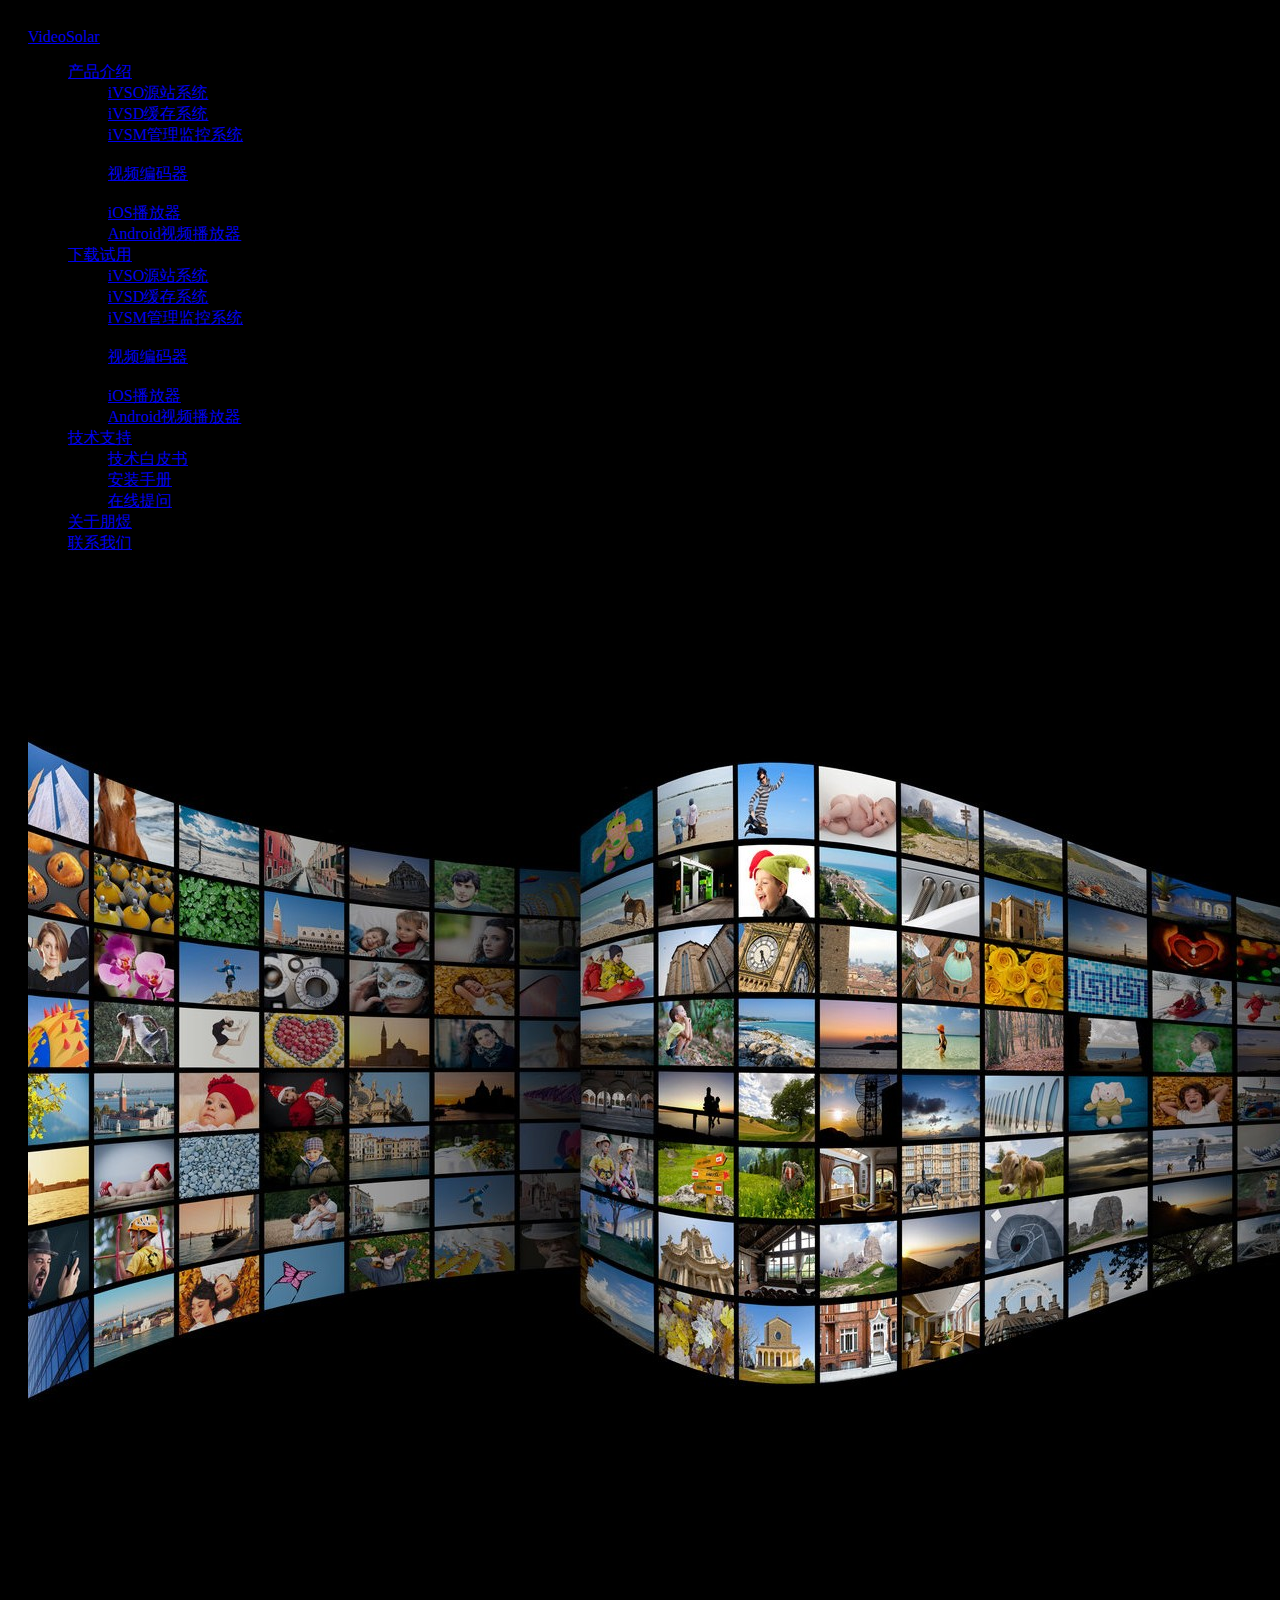
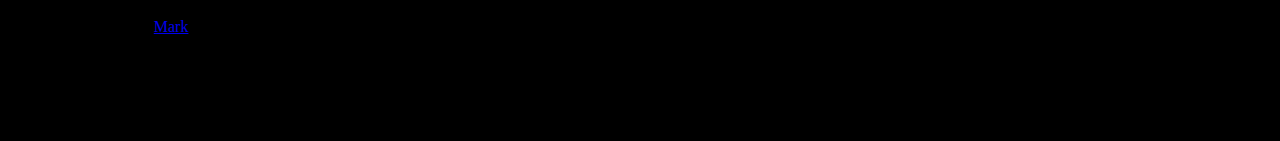
==== site/index.html @ 0e1bd5d5 "initial" ====
<html>
<title>上海朋煜网络技术有限公司  | 专业互联网视频解决方案提供商</title>


<head>
<meta charset="UTF-8" />
<style type="text/css" id="static-stylesheet"></style>
	<link rel="stylesheet" href="http://w-63950-31230-26986.582215974.free.sites.qifeiye.com/qfy-content/cache/scripts/d2c281955e131b23cc7ea88f8da4b026.css" type="text/css" media="all" /> 
	<link rel='stylesheet' id='dt-main-css'  href='http://w-63950-31230-26986.582215974.free.sites.qifeiye.com/qfy-content/themes/qfy-01/css/main.css?ver=1.16' type='text/css' media='all' />
	<link rel="stylesheet" href="http://w-63950-31230-26986.582215974.free.sites.qifeiye.com/qfy-content/cache/scripts/571f2d7b2777e02d24e087f4151607c6.css" type="text/css" media="all" /> 

  	<link href="http://apps.bdimg.com/libs/bootstrap/3.3.0/css/bootstrap.min.css" rel="stylesheet">
   	<script src="http://apps.bdimg.com/libs/jquery/2.0.0/jquery.min.js"></script>
   	<script src="http://apps.bdimg.com/libs/bootstrap/3.3.0/js/bootstrap.min.js"></script>

</head>

<body>
	<style type="text/css">
		body { padding-top: 20px; padding-left: 20px; padding-right: 20px; padding-bottom: 0px; background-color: black;}}
	</style>
<div>
	<nav class="navbar navbar-inverse" role="navigation">
		<style type="text/css">
		body { background-color: black;}
		</style>
	   <div class="navbar-header">
	      <a class="navbar-brand" href="#">VideoSolar</a>
	   </div>
	   <div>
	      <ul class="nav navbar-nav navbar-left">
	         <li class="dropdown">
	            <a href="#" class="dropdown-toggle" data-toggle="dropdown">
	               产品介绍 
	               <b class="caret"></b>
	            </a>
	            <ul class="dropdown-menu">
	               <li><a href="#">iVSO源站系统</a></li>
	               <li><a href="#">iVSD缓存系统</a></li>
	               <li><a href="#">iVSM管理监控系统</a></li>
	               <li class="divider"></li>
	               <li><a href="#">视频编码器</a></li>
	               <li class="divider"></li>
	               <li><a href="#">iOS播放器</a></li>
	               <li><a href="#">Android视频播放器</a></li>
	            </ul>
	         </li>
	         <li class="dropdown">
	            <a href="#" class="dropdown-toggle" data-toggle="dropdown">
	               下载试用 
	               <b class="caret"></b>
	            </a>
	            <ul class="dropdown-menu">
	               <li><a href="#">iVSO源站系统</a></li>
	               <li><a href="#">iVSD缓存系统</a></li>
	               <li><a href="#">iVSM管理监控系统</a></li>
	               <li class="divider"></li>
	               <li><a href="#">视频编码器</a></li>
	               <li class="divider"></li>
	               <li><a href="#">iOS播放器</a></li>
	               <li><a href="#">Android视频播放器</a></li>
	            </ul>
	         </li>

	         <li class="dropdown">
	            <a href="#" class="dropdown-toggle" data-toggle="dropdown">
	               技术支持 
	               <b class="caret"></b>
	            </a>
	            <ul class="dropdown-menu">
	               <li><a href="#">技术白皮书</a></li>
	               <li><a href="#">安装手册</a></li>
	               <li><a href="#">在线提问</a></li>
	            </ul>
	         </li>
	         <li><a href="#">关于朋煜</a></li>
	         <li><a href="#">联系我们</a></li>
	      </ul>
	   </div>
	</nav>
</div>



<img src="i/vid-streams.jpg"  alt="万千视频世界" class="img-responsive"/>

<div class="jumbotron">
		<style type="text/css">
		.jumbotron { background-color: black;}
		</style>
      <div id='content' class='row-fluid'>
        <h2>Hello, world!</h2>
        <p class="blog-post-meta">January 1, 2014 by <a href="#">Mark</a></p>
        <p>This is a template for a simple marketing or informational website. It includes a large callout called a jumbotron and three supporting pieces of content. Use it as a starting point to create something more unique.</p>
        <p><a class="btn btn-primary btn-lg" role="button">阅读全文 &raquo;</a></p>
      </div>
</div>

</body>

</html>
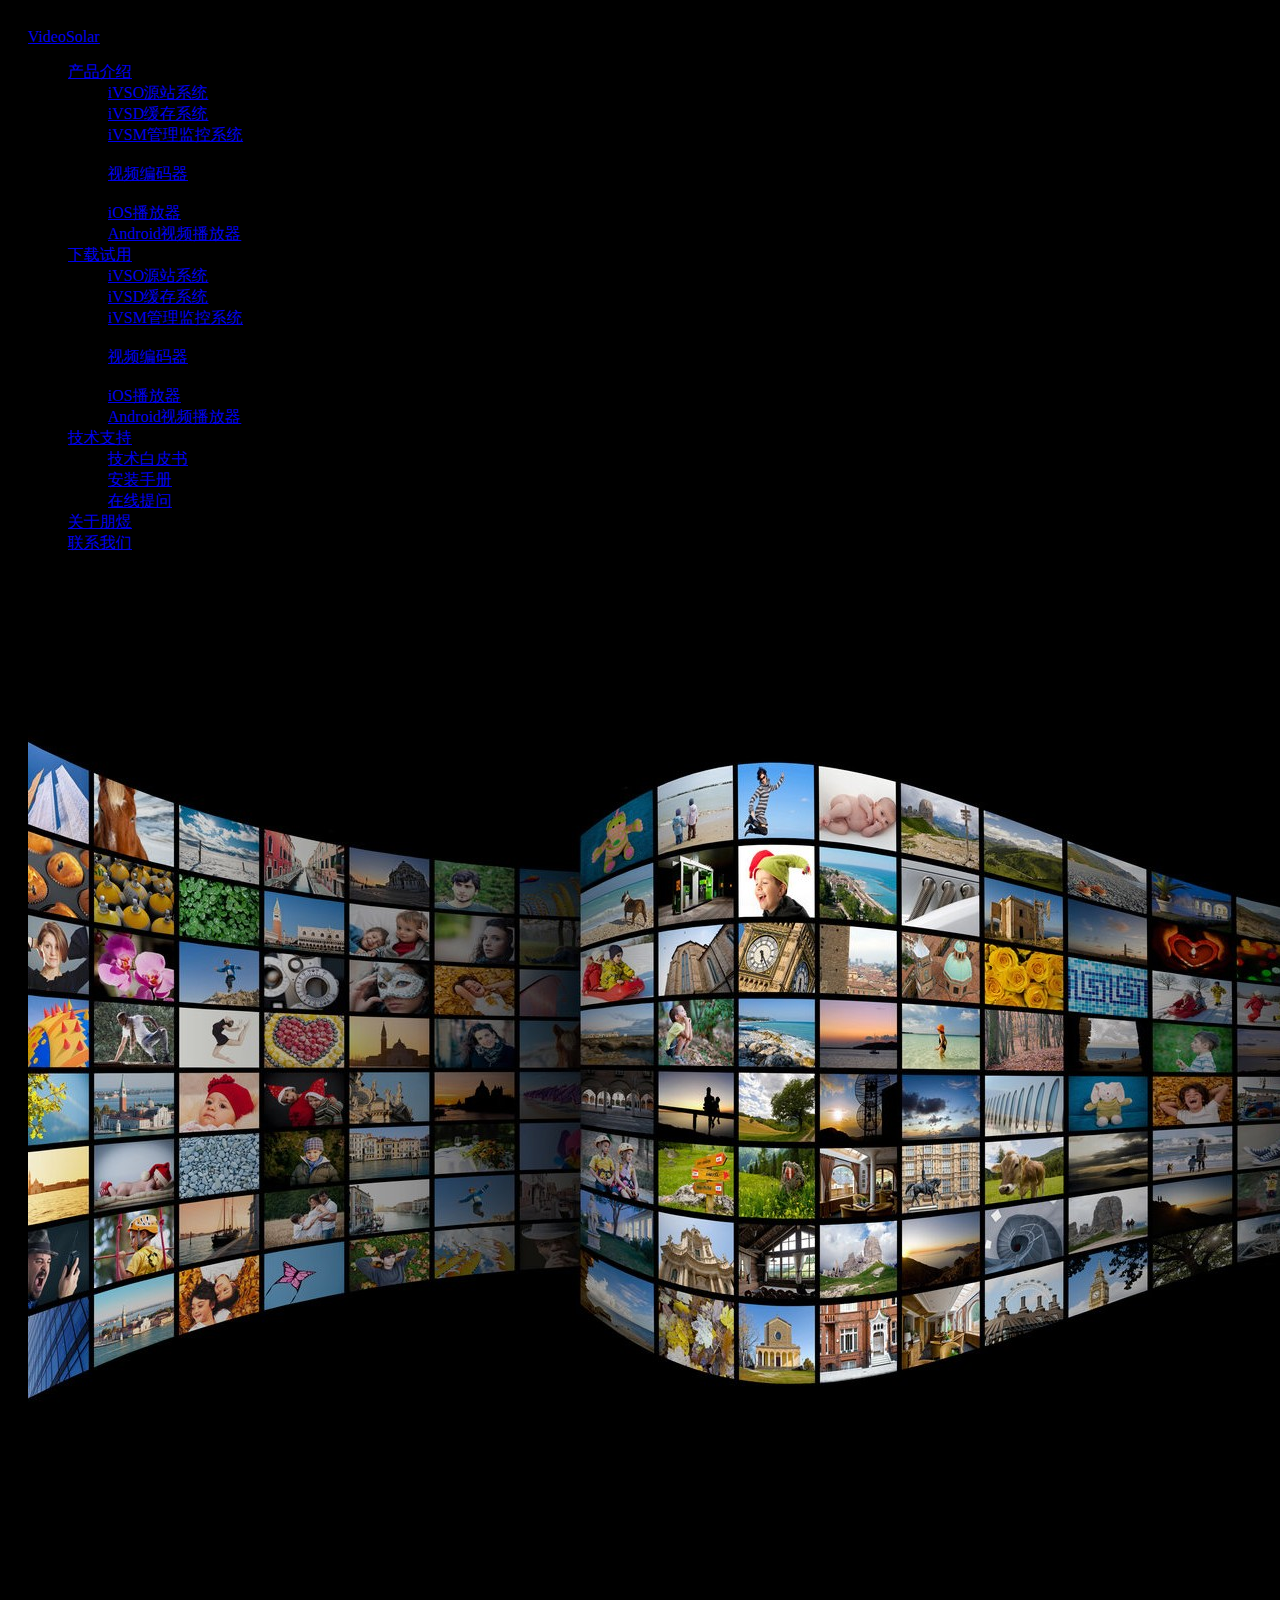
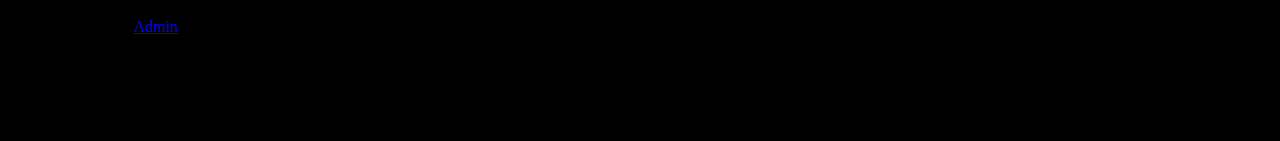
==== commit b1137802: "update first message" ====
--- a/site/index.html
+++ b/site/index.html
@@ -89,9 +89,9 @@
 		.jumbotron { background-color: black;}
 		</style>
       <div id='content' class='row-fluid'>
-        <h2>Hello, world!</h2>
-        <p class="blog-post-meta">January 1, 2014 by <a href="#">Mark</a></p>
-        <p>This is a template for a simple marketing or informational website. It includes a large callout called a jumbotron and three supporting pieces of content. Use it as a starting point to create something more unique.</p>
+        <h2>PengYu releases video solution VideoSolar™!</h2>
+        <p class="blog-post-meta">Nov. 7, 2015 by <a href="#">Admin</a></p>
+        <p>PengYu ltd. powers video and audio with customizable software and cloud services for organizations to build, deploy, and manage professional-quality live and on-demand streaming solutions. We call it VideoSolar™.</p>
         <p><a class="btn btn-primary btn-lg" role="button">阅读全文 &raquo;</a></p>
       </div>
 </div>
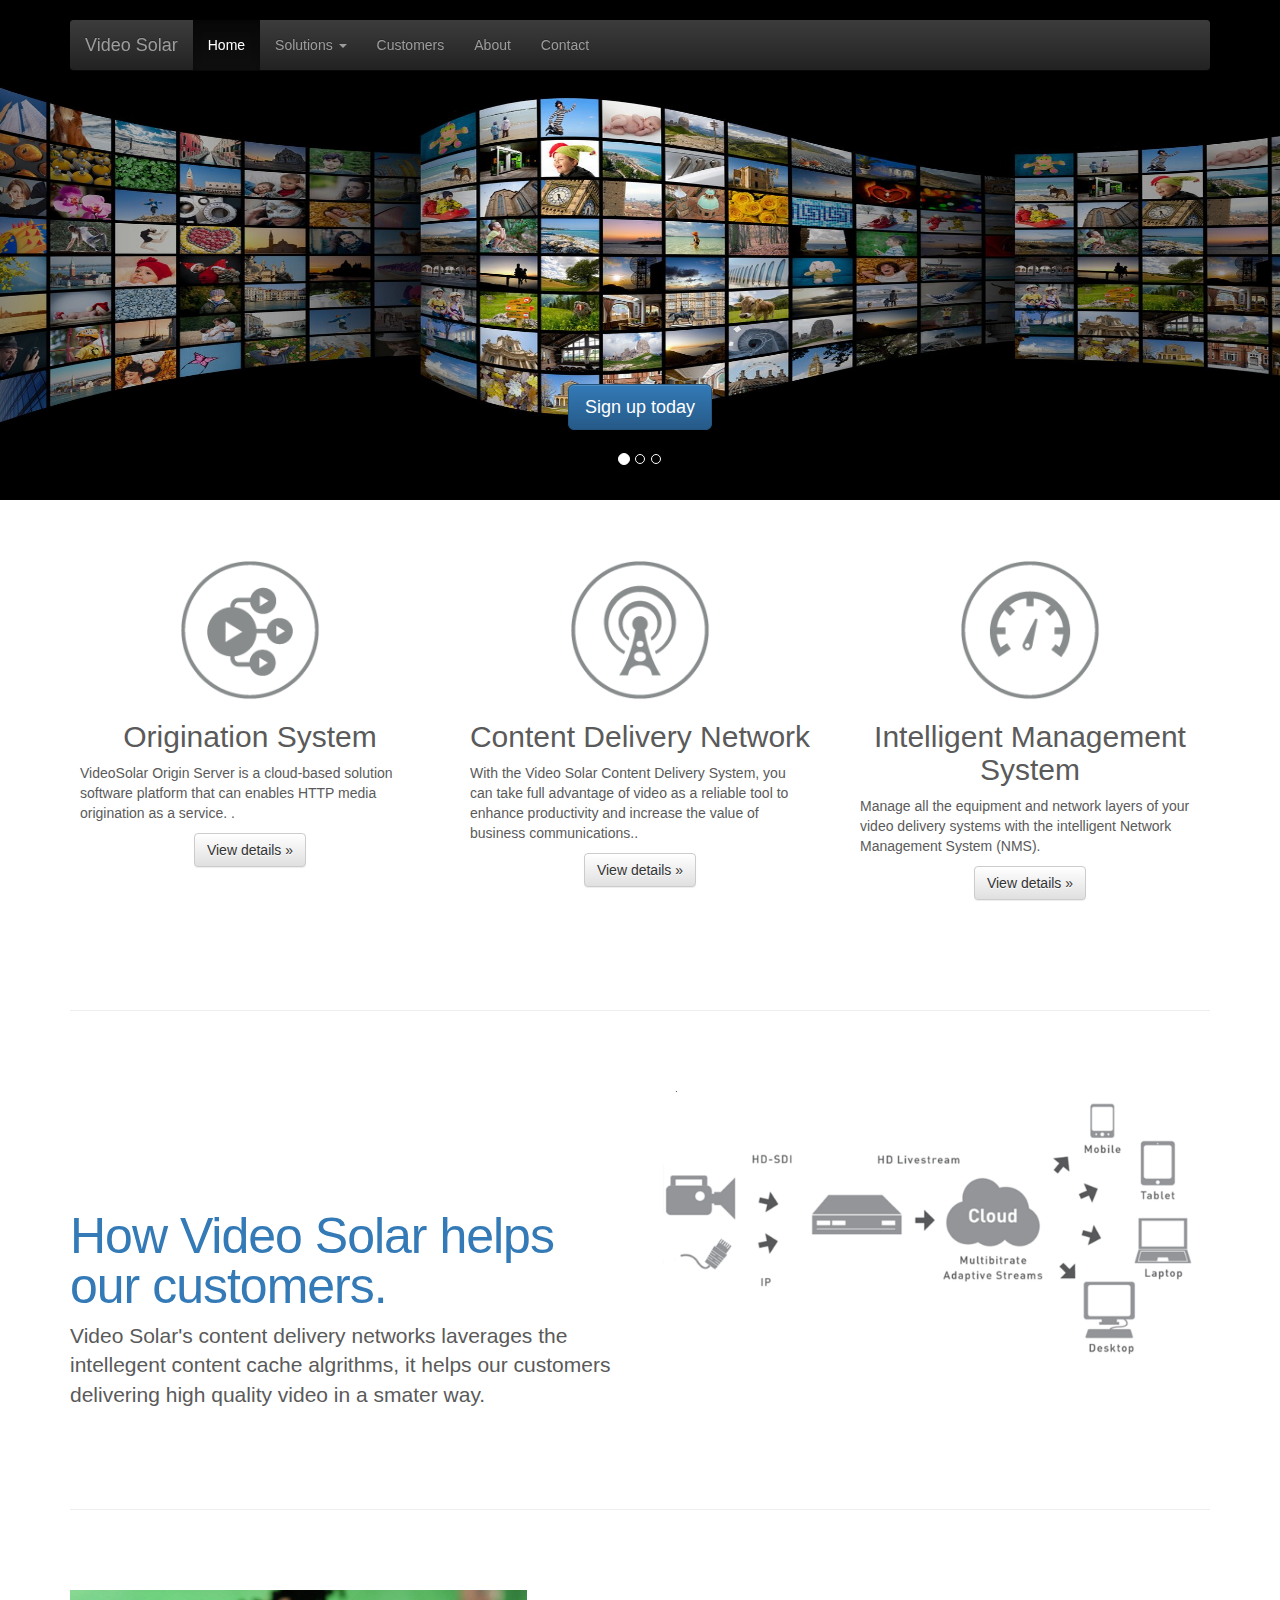
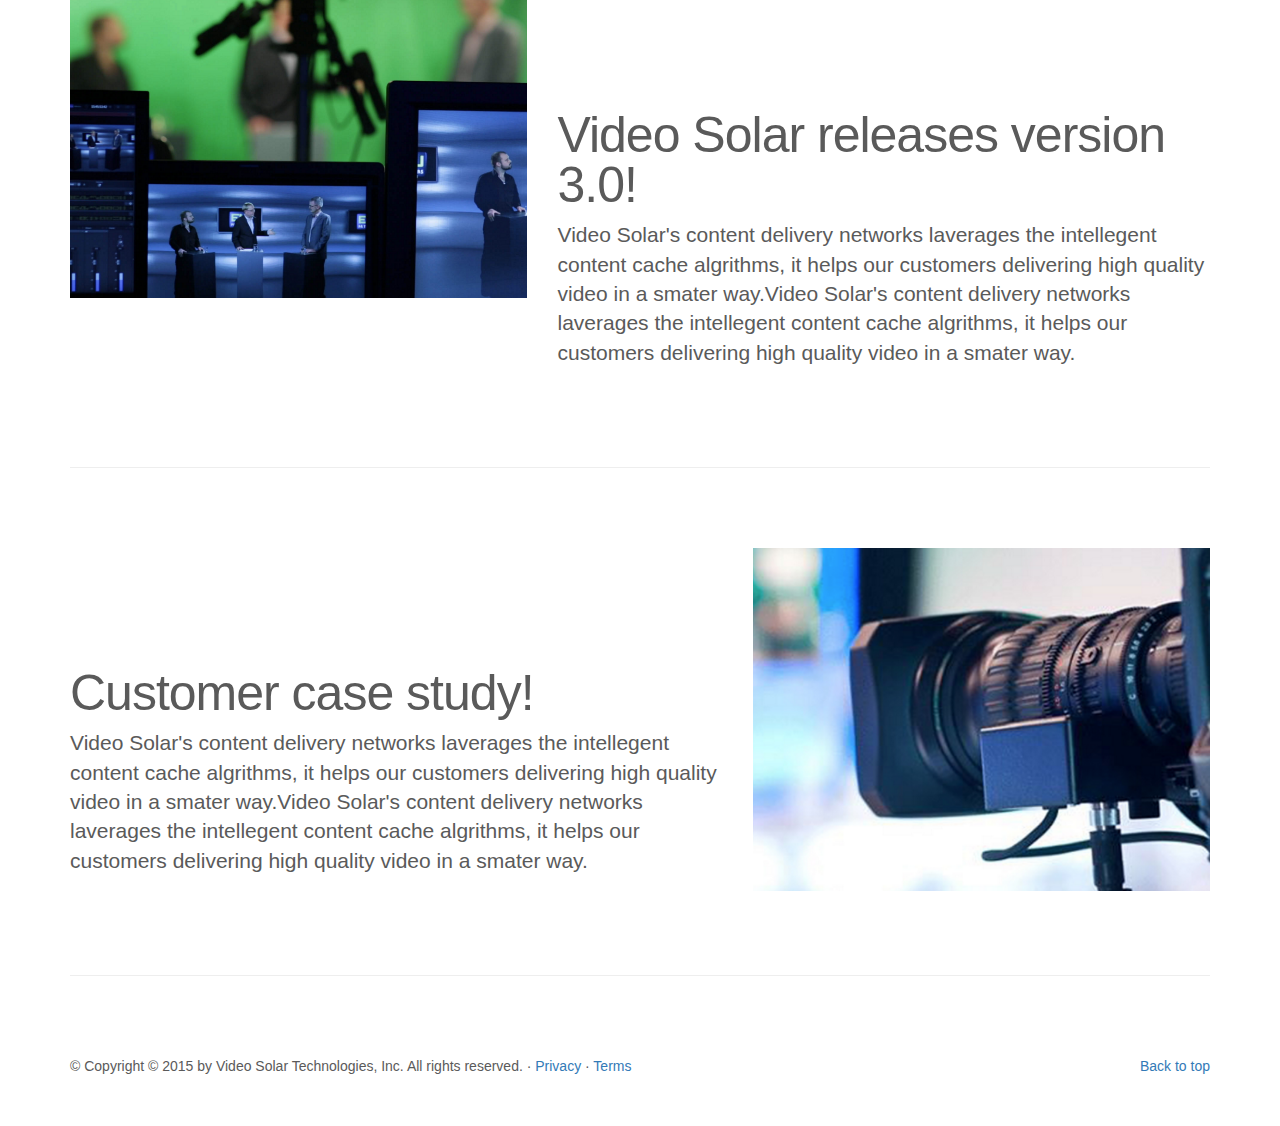
==== commit c1aceed7: "add news product page" ====
--- a/site/index.html
+++ b/site/index.html
@@ -1,101 +1,280 @@
-<html>
-<title>上海朋煜网络技术有限公司  | 专业互联网视频解决方案提供商</title>
-
-
-<head>
-<meta charset="UTF-8" />
-<style type="text/css" id="static-stylesheet"></style>
-	<link rel="stylesheet" href="http://w-63950-31230-26986.582215974.free.sites.qifeiye.com/qfy-content/cache/scripts/d2c281955e131b23cc7ea88f8da4b026.css" type="text/css" media="all" /> 
-	<link rel='stylesheet' id='dt-main-css'  href='http://w-63950-31230-26986.582215974.free.sites.qifeiye.com/qfy-content/themes/qfy-01/css/main.css?ver=1.16' type='text/css' media='all' />
-	<link rel="stylesheet" href="http://w-63950-31230-26986.582215974.free.sites.qifeiye.com/qfy-content/cache/scripts/571f2d7b2777e02d24e087f4151607c6.css" type="text/css" media="all" /> 
-
-  	<link href="http://apps.bdimg.com/libs/bootstrap/3.3.0/css/bootstrap.min.css" rel="stylesheet">
-   	<script src="http://apps.bdimg.com/libs/jquery/2.0.0/jquery.min.js"></script>
-   	<script src="http://apps.bdimg.com/libs/bootstrap/3.3.0/js/bootstrap.min.js"></script>
-
-</head>
-
-<body>
-	<style type="text/css">
-		body { padding-top: 20px; padding-left: 20px; padding-right: 20px; padding-bottom: 0px; background-color: black;}}
-	</style>
-<div>
-	<nav class="navbar navbar-inverse" role="navigation">
-		<style type="text/css">
-		body { background-color: black;}
-		</style>
-	   <div class="navbar-header">
-	      <a class="navbar-brand" href="#">VideoSolar</a>
-	   </div>
-	   <div>
-	      <ul class="nav navbar-nav navbar-left">
-	         <li class="dropdown">
-	            <a href="#" class="dropdown-toggle" data-toggle="dropdown">
-	               产品介绍 
-	               <b class="caret"></b>
-	            </a>
-	            <ul class="dropdown-menu">
-	               <li><a href="#">iVSO源站系统</a></li>
-	               <li><a href="#">iVSD缓存系统</a></li>
-	               <li><a href="#">iVSM管理监控系统</a></li>
-	               <li class="divider"></li>
-	               <li><a href="#">视频编码器</a></li>
-	               <li class="divider"></li>
-	               <li><a href="#">iOS播放器</a></li>
-	               <li><a href="#">Android视频播放器</a></li>
-	            </ul>
-	         </li>
-	         <li class="dropdown">
-	            <a href="#" class="dropdown-toggle" data-toggle="dropdown">
-	               下载试用 
-	               <b class="caret"></b>
-	            </a>
-	            <ul class="dropdown-menu">
-	               <li><a href="#">iVSO源站系统</a></li>
-	               <li><a href="#">iVSD缓存系统</a></li>
-	               <li><a href="#">iVSM管理监控系统</a></li>
-	               <li class="divider"></li>
-	               <li><a href="#">视频编码器</a></li>
-	               <li class="divider"></li>
-	               <li><a href="#">iOS播放器</a></li>
-	               <li><a href="#">Android视频播放器</a></li>
-	            </ul>
-	         </li>
-
-	         <li class="dropdown">
-	            <a href="#" class="dropdown-toggle" data-toggle="dropdown">
-	               技术支持 
-	               <b class="caret"></b>
-	            </a>
-	            <ul class="dropdown-menu">
-	               <li><a href="#">技术白皮书</a></li>
-	               <li><a href="#">安装手册</a></li>
-	               <li><a href="#">在线提问</a></li>
-	            </ul>
-	         </li>
-	         <li><a href="#">关于朋煜</a></li>
-	         <li><a href="#">联系我们</a></li>
-	      </ul>
-	   </div>
-	</nav>
-</div>
-
-
-
-<img src="i/vid-streams.jpg"  alt="万千视频世界" class="img-responsive"/>
-
-<div class="jumbotron">
-		<style type="text/css">
-		.jumbotron { background-color: black;}
-		</style>
-      <div id='content' class='row-fluid'>
-        <h2>PengYu releases video solution VideoSolar™!</h2>
-        <p class="blog-post-meta">Nov. 7, 2015 by <a href="#">Admin</a></p>
-        <p>PengYu ltd. powers video and audio with customizable software and cloud services for organizations to build, deploy, and manage professional-quality live and on-demand streaming solutions. We call it VideoSolar™.</p>
-        <p><a class="btn btn-primary btn-lg" role="button">阅读全文 &raquo;</a></p>
-      </div>
-</div>
-
-</body>
-
+
+<!DOCTYPE html>
+<html lang="en">
+<head>
+  <meta charset="utf-8">
+  <meta http-equiv="X-UA-Compatible" content="IE=edge">
+  <meta name="viewport" content="width=device-width, initial-scale=1">
+  <!-- The above 3 meta tags *must* come first in the head; any other head content must come *after* these tags -->
+  <meta name="description" content="">
+  <meta name="author" content="">
+  <link rel="icon" href="i/favicon.ico">
+
+  <title>上海朋煜网络技术有限公司  | 专业互联网视频解决方案提供商</title>
+
+  <!-- Bootstrap core CSS -->
+  <!-- Latest compiled and minified CSS -->
+  <!--<link href="http://cdn.bootcss.com/bootstrap/3.3.5/css/bootstrap.min.css" rel="stylesheet">
+  -->
+  <link href="script/bootstrap.min.css" rel="stylesheet">
+
+  <!-- Optional theme -->
+  <!--<link href="http://cdn.bootcss.com/bootstrap/3.3.5/css/bootstrap-theme.min.css" rel="stylesheet">
+  -->
+  <link href="script/bootstrap-theme.min.css" rel="stylesheet">
+
+  <!-- Just for debugging purposes. Don't actually copy these 2 lines! -->
+  <!--[if lt IE 9]>
+  <script src="../../assets/js/ie8-responsive-file-warning.js"></script>
+  <![endif]-->
+  <!--<script src="../../assets/js/ie-emulation-modes-warning.js"></script>
+-->
+<!-- HTML5 shim and Respond.js for IE8 support of HTML5 elements and media queries -->
+<!--[if lt IE 9]>
+<script src="https://oss.maxcdn.com/html5shiv/3.7.2/html5shiv.min.js"></script>
+<script src="https://oss.maxcdn.com/respond/1.4.2/respond.min.js"></script>
+<![endif]-->
+
+<!-- Custom styles for this template -->
+<link href="carousel.css" rel="stylesheet"></head>
+<!-- NAVBAR
+================================================== -->
+<body>
+<div class="navbar-wrapper">
+  <div class="container">
+
+    <nav class="navbar navbar-inverse navbar-static-top">
+      <div class="container">
+        <div class="navbar-header">
+          <button type="button" class="navbar-toggle collapsed" data-toggle="collapse" data-target="#navbar" aria-expanded="false" aria-controls="navbar">
+            <span class="sr-only">Toggle navigation</span>
+            <span class="icon-bar"></span>
+            <span class="icon-bar"></span>
+            <span class="icon-bar"></span>
+          </button>
+          <a class="navbar-brand" href="/index.html">Video Solar</a>
+        </div>
+        <div id="navbar" class="navbar-collapse collapse">
+          <ul class="nav navbar-nav">
+            <li class="active">
+              <a href="#">Home</a>
+            </li>
+            <li class="dropdown">
+              <a href="#" class="dropdown-toggle" data-toggle="dropdown" role="button" aria-haspopup="true" aria-expanded="false">
+                Solutions
+                <span class="caret"></span>
+              </a>
+              <ul class="dropdown-menu">
+                <li>
+                  <a href="#">Origination System</a>
+                </li>
+                <li>
+                  <a href="#">Content Delivery Network</a>
+                </li>
+                <li>
+                  <a href="#">Intelligent Management System</a>
+                </li>
+                <li role="separator" class="divider"></li>
+                <li class="dropdown-header">Other</li>
+                <li>
+                  <a href="#">Video Players</a>
+                </li>
+                <li>
+                  <a href="#">Reference Design</a>
+                </li>
+              </ul>
+            </li>
+            <li>
+              <a href="#about">Customers</a>
+            </li>
+            <li>
+              <a href="#about">About</a>
+            </li>
+            <li>
+              <a href="#contact">Contact</a>
+            </li>
+          </ul>
+        </div>
+      </div>
+    </nav>
+
+  </div>
+</div>
+
+<!-- Carousel
+    ================================================== -->
+<div id="myCarousel" class="carousel slide" data-ride="carousel">
+  <!-- Indicators -->
+  <ol class="carousel-indicators">
+    <li data-target="#myCarousel" data-slide-to="0" class="active"></li>
+    <li data-target="#myCarousel" data-slide-to="1"></li>
+    <li data-target="#myCarousel" data-slide-to="2"></li>
+  </ol>
+  <div class="carousel-inner" role="listbox">
+    <div class="item active">
+      <img class="first-slide" src="i/origin.jpg" width="1085" height="415" align="center" alt="First slide">
+      <div class="container">
+        <div class="carousel-caption">
+          <!--<h1>Try Video Solar</h1>
+        -->
+        <p>
+          <a class="btn btn-lg btn-primary" href="#" role="button">Sign up today</a>
+        </p>
+      </div>
+    </div>
+  </div>
+  <div class="item">
+    <img class="second-slide" src="i/head2.jpg" alt="Second slide">
+    <div class="container">
+      <div class="carousel-caption">
+        <p>
+          <a class="btn btn-lg btn-primary" href="#" role="button">Learn more</a>
+        </p>
+      </div>
+    </div>
+  </div>
+  <div class="item">
+    <img class="third-slide" src="i/head2.jpg" alt="Third slide">
+    <div class="container">
+      <div class="carousel-caption">
+        <h1 align="left">Deliver high quality video by VideoSolar</h1>
+        <p align="left">
+          By laveraging the intellegent content cache algrithms, VideoSolar delivers high quality video in a smater way.
+        </p>
+        <p>
+          <a class="btn btn-lg btn-primary" href="#" role="button">Browse gallery</a>
+        </p>
+      </div>
+    </div>
+  </div>
+</div>
+<a class="left carousel-control" href="#myCarousel" role="button" data-slide="prev">
+  <span class="glyphicon glyphicon-chevron-left" aria-hidden="true"></span>
+  <span class="sr-only">Previous</span>
+</a>
+<a class="right carousel-control" href="#myCarousel" role="button" data-slide="next">
+  <span class="glyphicon glyphicon-chevron-right" aria-hidden="true"></span>
+  <span class="sr-only">Next</span>
+</a>
+</div>
+<!-- /.carousel -->
+
+<!-- Marketing messaging and featurettes
+    ================================================== -->
+<!-- Wrap the rest of the page in another container to center all the content. -->
+
+<div class="container marketing">
+
+<!-- Three columns of text below the carousel -->
+<div class="row">
+  <div class="col-lg-4">
+    <img class="img-circle" src="i/icon-ivso-150x150.png" alt="Generic placeholder image" width="140" height="140">
+    <h2>Origination System</h2>
+    <p align="left">
+      VideoSolar Origin Server is a cloud-based solution software platform that can enables HTTP media origination as a service. .
+    </p>
+    <p>
+      <a class="btn btn-default" href="/product.html" role="button">View details &raquo;</a>
+    </p>
+  </div>
+  <!-- /.col-lg-4 -->
+  <div class="col-lg-4">
+    <img class="img-circle" src="i/icon-ivsd-150x150.png" alt="Generic placeholder image" width="140" height="140">
+    <h2>Content Delivery Network</h2>
+    <p align="left">
+      With the Video Solar Content Delivery System, you can take full advantage of video as a reliable tool to enhance productivity and increase the value of business communications..
+    </p>
+    <p>
+      <a class="btn btn-default" href="#" role="button">View details &raquo;</a>
+    </p>
+  </div>
+  <!-- /.col-lg-4 -->
+  <div class="col-lg-4">
+    <img class="img-circle" src="i/icon-ivsm-150x150.png" alt="Generic placeholder image" width="140" height="140">
+    <h2>Intelligent Management System</h2>
+    <p align="left">
+      Manage all the equipment and network layers of your video delivery systems with the intelligent Network Management System (NMS).
+    </p>
+    <p>
+      <a class="btn btn-default" href="#" role="button">View details &raquo;</a>
+    </p>
+  </div>
+  <!-- /.col-lg-4 -->
+</div>
+<!-- /.row -->
+
+<!-- START THE FEATURETTES -->
+
+<hr class="featurette-divider">
+
+<div class="row featurette">
+  <div class="col-md-6">
+    <a href="/news.html">
+      <h2 class="featurette-heading" align="top">How Video Solar helps our customers.</h2>
+    </a>
+    <p class="lead">
+      Video Solar's content delivery networks laverages the intellegent content cache algrithms, it helps our customers delivering high quality video in a smater way.
+    </p>
+  </div>
+  <div class="col-md-6">
+    <img class="featurette-image img-responsive center-block" src="i/case.png" data-src="holder.js/500x500/auto" alt="Generic placeholder image"></div>
+</div>
+
+<hr class="featurette-divider">
+
+<div class="row featurette">
+  <div class="col-md-7 col-md-push-5">
+    <h2 class="featurette-heading">Video Solar releases version 3.0!</h2>
+    <p class="lead">
+      Video Solar's content delivery networks laverages the intellegent content cache algrithms, it helps our customers delivering high quality video in a smater way.Video Solar's content delivery networks laverages the intellegent content cache algrithms, it helps our customers delivering high quality video in a smater way.
+    </p>
+  </div>
+  <div class="col-md-5 col-md-pull-7">
+    <img class="featurette-image img-responsive center-block" src="i/case2.png" data-src="holder.js/500x500/auto" alt="Generic placeholder image"></div>
+</div>
+
+<hr class="featurette-divider">
+
+<div class="row featurette">
+  <div class="col-md-7">
+    <h2 class="featurette-heading">Customer case study!</h2>
+    <p class="lead">
+      Video Solar's content delivery networks laverages the intellegent content cache algrithms, it helps our customers delivering high quality video in a smater way.Video Solar's content delivery networks laverages the intellegent content cache algrithms, it helps our customers delivering high quality video in a smater way.
+    </p>
+  </div>
+  <div class="col-md-5">
+    <img class="featurette-image img-responsive center-block" src="i/case3.png" data-src="holder.js/500x500/auto" alt="Generic placeholder image"></div>
+</div>
+
+<hr class="featurette-divider">
+
+<!-- /END THE FEATURETTES -->
+
+<!-- FOOTER -->
+<footer>
+  <p class="pull-right">
+    <a href="#">Back to top</a>
+  </p>
+  <p>
+    &copy; Copyright © 2015 by Video Solar Technologies, Inc. All rights reserved. &middot;
+    <a href="#">Privacy</a>
+    &middot;
+    <a href="#">Terms</a>
+  </p>
+</footer>
+
+</div>
+<!-- /.container -->
+
+<!-- Bootstrap core JavaScript
+    ================================================== -->
+<!-- Placed at the end of the document so the pages load faster -->
+<!--<script src="http://cdn.bootcss.com/jquery/3.0.0-alpha1/jquery.min.js"></script>
+-->
+<script src="script/jquery.min.js"></script>
+<!-- Latest compiled and minified JavaScript -->
+<!--<script src="http://cdn.bootcss.com/bootstrap/3.3.5/js/bootstrap.min.js"></script>
+-->
+<script src="script/bootstrap.min.js"></script>
+</body>
 </html>--- a/site/carousel.css
+++ b/site/carousel.css
@@ -0,0 +1,134 @@
+/* GLOBAL STYLES
+-------------------------------------------------- */
+/* Padding below the footer and lighter body text */
+
+body {
+  padding-bottom: 40px;
+  color: #5a5a5a;
+}
+
+
+/* CUSTOMIZE THE NAVBAR
+-------------------------------------------------- */
+
+/* Special class on .container surrounding .navbar, used for positioning it into place. */
+.navbar-wrapper {
+  position: absolute;
+  top: 0;
+  right: 0;
+  left: 0;
+  z-index: 20;
+}
+
+/* Flip around the padding for proper display in narrow viewports */
+.navbar-wrapper > .container {
+  padding-right: 0;
+  padding-left: 0;
+}
+.navbar-wrapper .navbar {
+  padding-right: 15px;
+  padding-left: 15px;
+}
+.navbar-wrapper .navbar .container {
+  width: auto;
+}
+
+
+/* CUSTOMIZE THE CAROUSEL
+-------------------------------------------------- */
+
+/* Carousel base class */
+.carousel {
+  height: 500px;
+  margin-bottom: 60px;
+}
+/* Since positioning the image, we need to help out the caption */
+.carousel-caption {
+  z-index: 10;
+}
+
+/* Declare heights because of positioning of img element */
+.carousel .item {
+  height: 500px;
+  background-color: #777;
+}
+.carousel-inner > .item > img {
+  position: absolute;
+  top: 0;
+  left: 0;
+  min-width: 100%;
+  height: 500px;
+}
+
+
+/* MARKETING CONTENT
+-------------------------------------------------- */
+
+/* Center align the text within the three columns below the carousel */
+.marketing .col-lg-4 {
+  margin-bottom: 20px;
+  text-align: center;
+}
+.marketing h2 {
+  font-weight: normal;
+}
+.marketing .col-lg-4 p {
+  margin-right: 10px;
+  margin-left: 10px;
+}
+
+
+/* Featurettes
+------------------------- */
+
+.featurette-divider {
+  margin: 80px 0; /* Space out the Bootstrap <hr> more */
+}
+
+/* Thin out the marketing headings */
+.featurette-heading {
+  font-weight: 300;
+  line-height: 1;
+  letter-spacing: -1px;
+}
+
+
+/* RESPONSIVE CSS
+-------------------------------------------------- */
+
+@media (min-width: 768px) {
+  /* Navbar positioning foo */
+  .navbar-wrapper {
+    margin-top: 20px;
+  }
+  .navbar-wrapper .container {
+    padding-right: 15px;
+    padding-left: 15px;
+  }
+  .navbar-wrapper .navbar {
+    padding-right: 0;
+    padding-left: 0;
+  }
+
+  /* The navbar becomes detached from the top, so we round the corners */
+  .navbar-wrapper .navbar {
+    border-radius: 4px;
+  }
+
+  /* Bump up size of carousel content */
+  .carousel-caption p {
+    margin-bottom: 20px;
+    font-size: 21px;
+    line-height: 1.4;
+  }
+
+  .featurette-heading {
+    font-size: 50px;
+  }
+}
+
+@media (min-width: 992px) {
+  .featurette-heading {
+    margin-top: 120px;
+  }
+}